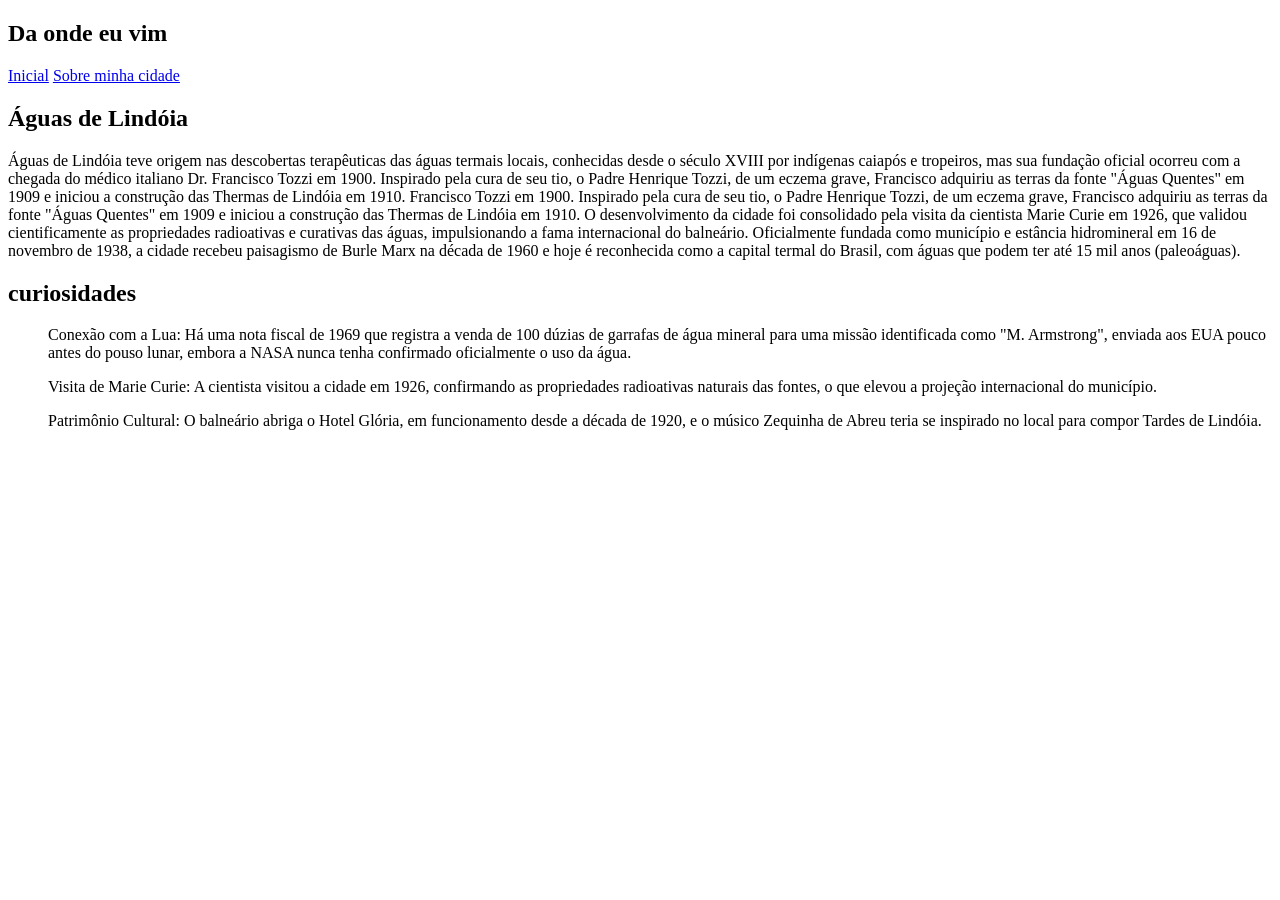
==== historia-cidade.html @ 76dea45e "Add files via upload" ====
<!DOCTYPE html>
<html lang="en">

<head>
    <meta charset="UTF-8">
    <meta name="viewport" content="width=device-width, initial-scale=1.0">
    <title>Historia da Cidade - Lucas</title>
    <link rel="stylesheet" href="css/style.css">
</head>
<header>
    <nav class="Pages">

        <h1>Da onde eu vim</h1>
        <a href="index.html">Inicial</a>
        <a href="historia-cidade.html">Sobre minha cidade</a>
    </nav>
</header>

<body>
    <main>
        <section class="biografia">
            <h1>Águas de Lindóia</h1>
            <p>Águas de Lindóia teve origem nas descobertas terapêuticas das águas termais locais, conhecidas desde o século XVIII por indígenas caiapós e tropeiros, mas sua fundação oficial ocorreu com a chegada do médico italiano Dr. Francisco Tozzi em
                1900. Inspirado pela cura de seu tio, o Padre Henrique Tozzi, de um eczema grave, Francisco adquiriu as terras da fonte "Águas Quentes" em 1909 e iniciou a construção das Thermas de Lindóia em 1910. Francisco Tozzi em 1900. Inspirado pela
                cura de seu tio, o Padre Henrique Tozzi, de um eczema grave, Francisco adquiriu as terras da fonte "Águas Quentes" em 1909 e iniciou a construção das Thermas de Lindóia em 1910. O desenvolvimento da cidade foi consolidado pela visita da
                cientista Marie Curie em 1926, que validou cientificamente as propriedades radioativas e curativas das águas, impulsionando a fama internacional do balneário. Oficialmente fundada como município e estância hidromineral em 16 de novembro
                de 1938, a cidade recebeu paisagismo de Burle Marx na década de 1960 e hoje é reconhecida como a capital termal do Brasil, com águas que podem ter até 15 mil anos (paleoáguas).
            </p>
        </section>

        <section class="biografia">
            <h1>curiosidades</h1>
            <p>
                <ul> Conexão com a Lua: Há uma nota fiscal de 1969 que registra a venda de 100 dúzias de garrafas de água mineral para uma missão identificada como "M. Armstrong", enviada aos EUA pouco antes do pouso lunar, embora a NASA nunca tenha confirmado
                    oficialmente o uso da água. </ul>
                <ul>Visita de Marie Curie: A cientista visitou a cidade em 1926, confirmando as propriedades radioativas naturais das fontes, o que elevou a projeção internacional do município.</ul>
                <ul>Patrimônio Cultural: O balneário abriga o Hotel Glória, em funcionamento desde a década de 1920, e o músico Zequinha de Abreu teria se inspirado no local para compor Tardes de Lindóia.</ul>
            </p>
        </section>
    </main>

</body>

</html>
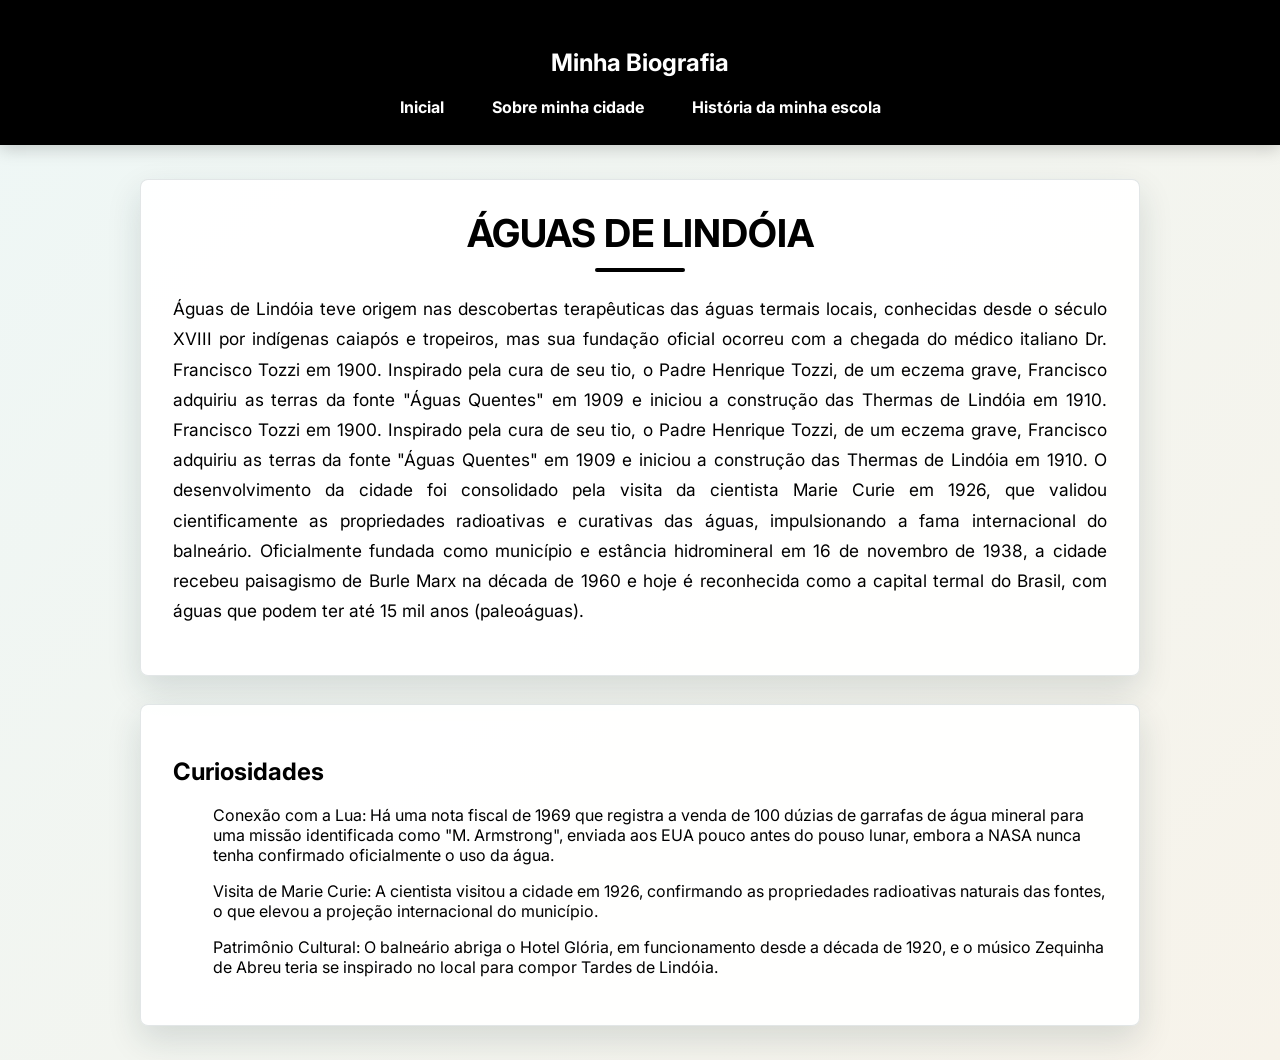
==== commit 9152499d: "Update historia-cidade.html" ====
--- a/historia-cidade.html
+++ b/historia-cidade.html
@@ -10,9 +10,10 @@
 <header>
     <nav class="Pages">
 
-        <h1>Da onde eu vim</h1>
+        <h1>Minha Biografia</h1>
         <a href="index.html">Inicial</a>
         <a href="historia-cidade.html">Sobre minha cidade</a>
+        <a href="https://unasp.br/nossa-historia/" target="_blank">História da minha escola</a>
     </nav>
 </header>
 
@@ -29,7 +30,7 @@
         </section>
 
         <section class="biografia">
-            <h1>curiosidades</h1>
+            <h2>Curiosidades</h2>
             <p>
                 <ul> Conexão com a Lua: Há uma nota fiscal de 1969 que registra a venda de 100 dúzias de garrafas de água mineral para uma missão identificada como "M. Armstrong", enviada aos EUA pouco antes do pouso lunar, embora a NASA nunca tenha confirmado
                     oficialmente o uso da água. </ul>
@@ -41,4 +42,4 @@
 
 </body>
 
-</html>+</html>
--- a/css/style.css
+++ b/css/style.css
@@ -0,0 +1,145 @@
+@import url('https://fonts.googleapis.com/css2?family=Inter:wght@400;500;700&display=swap');
+body {
+    background: linear-gradient(135deg, #eef7f6, #f7f3ea);
+    font-family: 'Inter', Arial, sans-serif;
+    font-weight: 400;
+    margin: 0;
+    padding: 0;
+    color: #000000;
+}
+
+header {
+    background: linear-gradient(90deg, #000000, #000000);
+    color: #fff;
+    padding: 18px;
+    text-align: center;
+    box-shadow: 0 4px 16px rgba(0, 0, 0, 0.18);
+}
+
+nav {
+    background-color: transparent;
+    padding: 10px;
+}
+
+nav a {
+    color: #fff;
+    text-decoration: none;
+    margin: 0 8px;
+    padding: 9px 14px;
+    border-radius: 8px;
+    font-weight: bold;
+    transition: background-color 0.3s, color 0.3s;
+}
+
+nav a:hover {
+    background-color: #ffffff;
+    color: #000000;
+}
+
+main {
+    width: min(1000px, calc(100% - 32px));
+    margin: 34px auto;
+    padding: 0;
+}
+
+.biografia {
+    background-color: rgba(255, 255, 255, 0.94);
+    border: 1px solid rgba(18, 52, 59, 0.12);
+    border-radius: 8px;
+    padding: 32px;
+    margin-bottom: 28px;
+    box-shadow: 0 14px 34px rgba(18, 52, 59, 0.14);
+}
+
+.biografia-com-foto {
+    display: flex;
+    align-items: center;
+    gap: 28px;
+}
+
+.texto-biografia {
+    flex: 1;
+}
+
+.biografia h1 {
+    color: #000000;
+    font-size: 2.4rem;
+    line-height: 1.1;
+    margin: 0 0 22px;
+    text-align: center;
+    text-transform: uppercase;
+}
+
+.biografia h1::after {
+    content: "";
+    display: block;
+    width: 90px;
+    height: 4px;
+    background-color: #000000;
+    border-radius: 8px;
+    margin: 14px auto 0;
+}
+
+.biografia p {
+    font-size: 1.08rem;
+    line-height: 1.75;
+    margin: 0 0 16px;
+    text-align: justify;
+}
+
+.biografia li {
+    margin-bottom: 12px;
+    line-height: 1.65;
+    font-size: 1.05rem;
+}
+
+.foto {
+    display: block;
+    width: min(320px, 100%);
+    margin: 0 auto;
+    border-radius: 8px;
+    box-shadow: 0 14px 34px rgba(0, 0, 0, 0.16);
+}
+
+.foto-biografia {
+    width: 300px;
+    margin: 0;
+    text-align: center;
+}
+
+.foto-biografia figcaption {
+    color: #333;
+    font-size: 0.95rem;
+    font-weight: bold;
+    margin-top: 12px;
+}
+
+@media (max-width: 600px) {
+    header {
+        padding: 12px;
+    }
+    nav a {
+        display: inline-block;
+        margin: 5px;
+    }
+    .biografia {
+        flex-direction: column;
+        padding: 24px 20px;
+    }
+    .foto-biografia {
+        width: 100%;
+    }
+    .biografia h1 {
+        font-size: 1.9rem;
+    }
+}
+
+footer {
+    background-color: #333;
+    color: #fff;
+    text-align: center;
+    padding: 10px;
+    position: fixed;
+    bottom: 0;
+    width: 100%;
+}
